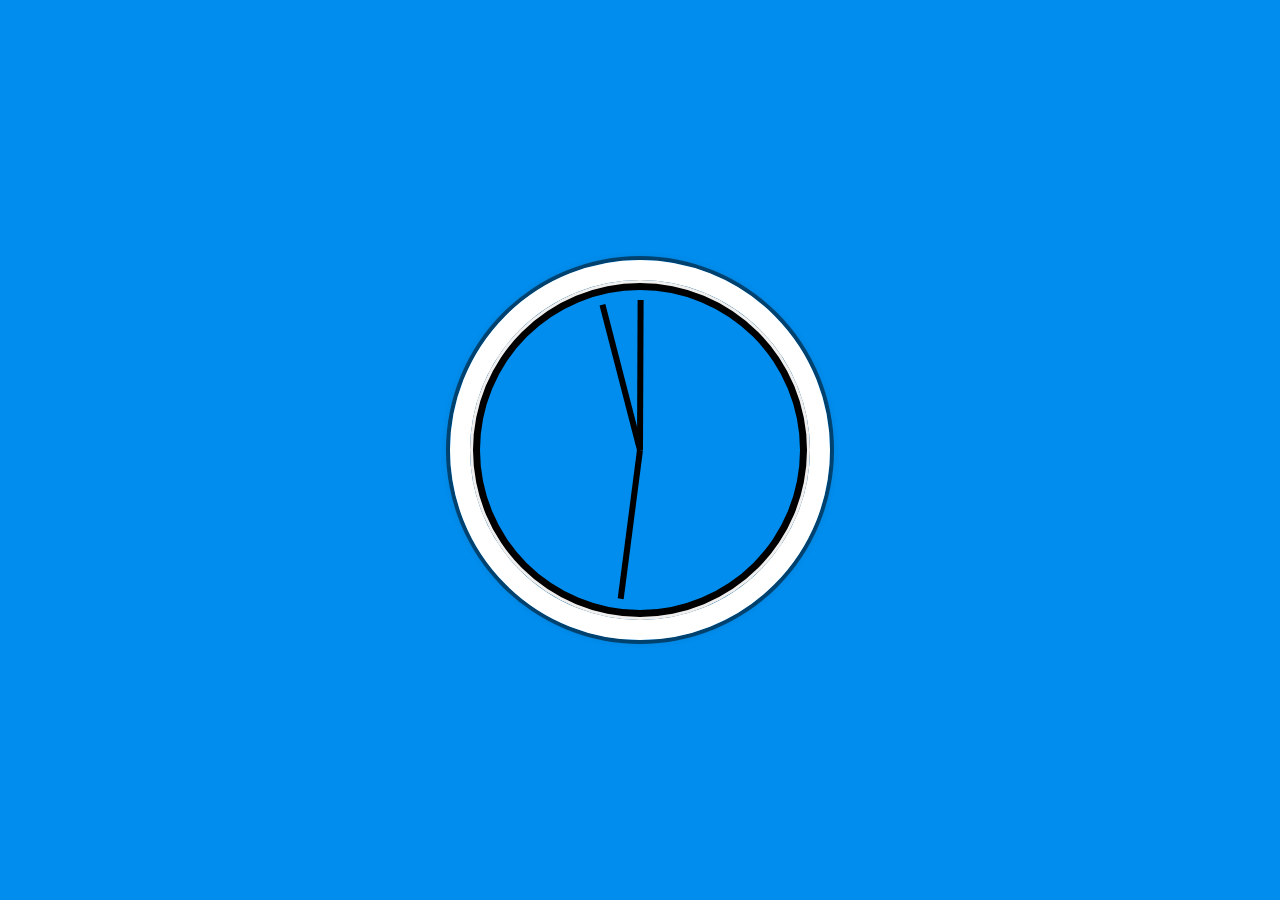
==== 02 - JS and CSS Clock/index.html @ 659c3efe "Second Project" ====
<!DOCTYPE html>
<html lang="en">
  <head>
    <title>JS + CSS Clock</title>
    <meta charset="UTF-8">
    <link href="style.css" rel="stylesheet">
  </head>
  <body>
    <div class="clock">
      <div class="clock-face">
        <div class="hand hour-hand"></div>
        <div class="hand min-hand"></div>
        <div class="hand second-hand"></div>
      </div>

      <script src="script.js"></script>
    </div>
  </body>
</html>
---- 02 - JS and CSS Clock/style.css ----
html {
  background: #018DED url(https://unsplash.it/1500/1000?image=881&blur=5);
  background-size: cover;
  font-family: 'helvetica neue';
  text-align: center;
  font-size: 10px;
}

body {
  margin: 0;
  font-size: 10px;
  display: flex;
  flex: 1;
  min-height: 100vh;
  align-items: center;
}

.clock {
  width: 30rem;
  height: 30rem;
  border: 20px solid white;
  border-radius: 50%;
  margin: 50px auto;
  position: relative;
  padding: 2rem;
  box-shadow: 0 0 0 4px rgba(0, 0, 0, .5),
    inset 0 0 0 3px #EFEFEF,
    inset 0 0 0 10px black,
    0 0 10px rgba(0, 0, 0, .2);
}

.clock-face {
  position: relative;
  width: 100%;
  height: 100%;
  transform: translateY(-3px);
}

.hand {
  width: 50%;
  height: 6px;
  background: black;
  position: absolute;
  top: 50%;
  transform-origin: 100%;
  transform: rotate(90deg);
  transition: all 0.05s;
  transition-timing-function: cubic-bezier(.1, 2.7, .58, 1);
}
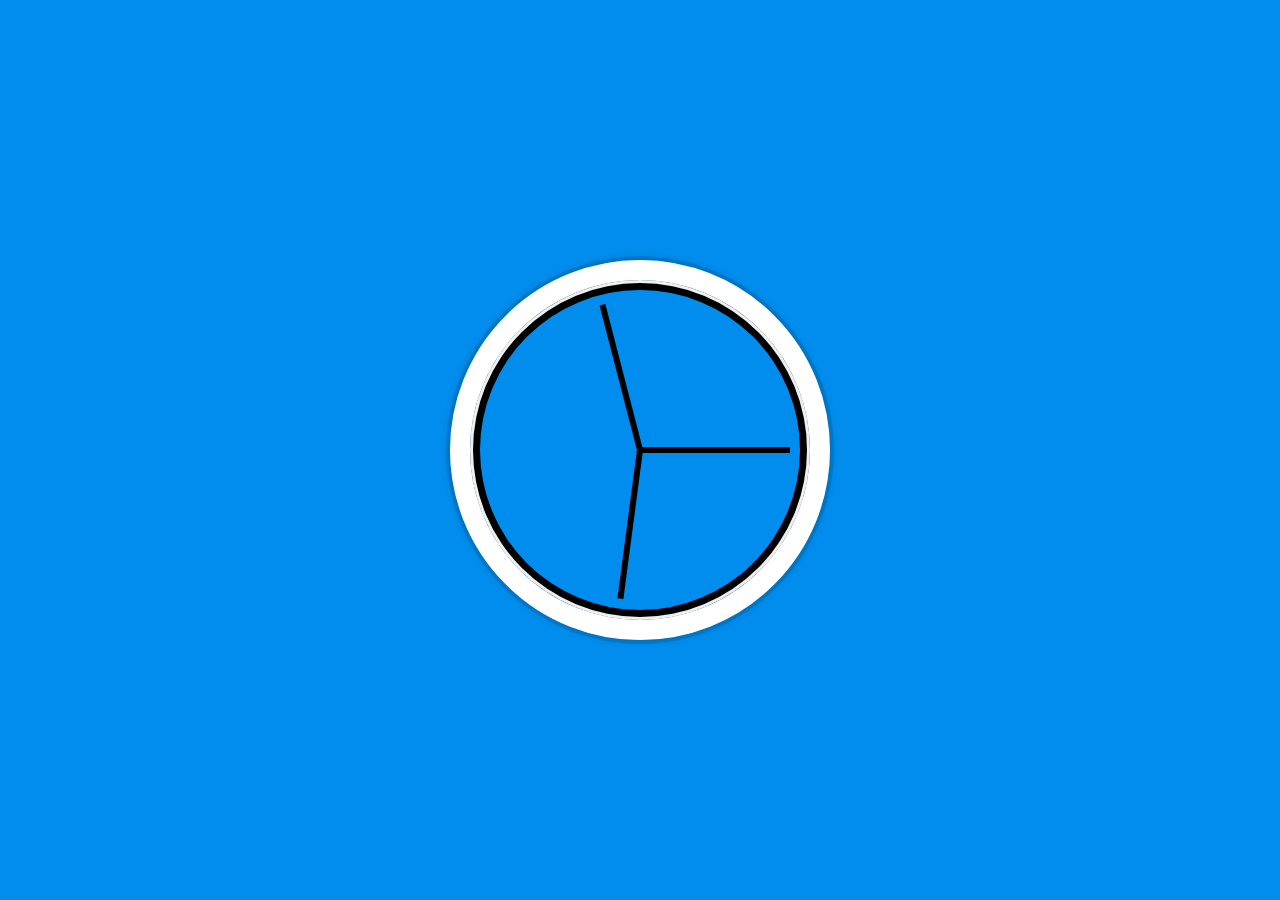
==== commit 27fabdcd: "Second Project" ====
--- a/02 - JS and CSS Clock/index.html
+++ b/02 - JS and CSS Clock/index.html
@@ -2,18 +2,96 @@
 <html lang="en">
   <head>
     <title>JS + CSS Clock</title>
-    <meta charset="UTF-8">
-    <link href="style.css" rel="stylesheet">
+    <meta charset="UTF-8" />
+    <link rel="icon" href="https://fav.farm/✅" />
   </head>
   <body>
+
+    
     <div class="clock">
       <div class="clock-face">
         <div class="hand hour-hand"></div>
         <div class="hand min-hand"></div>
         <div class="hand second-hand"></div>
       </div>
+    </div>
 
-      <script src="script.js"></script>
-    </div>
+    <style>
+      html {
+        background: #018DED
+          url(https://unsplash.it/1500/1000?image=881&blur=5);
+        background-size: cover;
+        font-family: "helvetica neue";
+        text-align: center;
+        font-size: 10px;
+      }
+
+      body {
+        margin: 0;
+        font-size: 2rem;
+        display: flex;
+        flex: 1;
+        min-height: 100vh;
+        align-items: center;
+      }
+
+      .clock {
+        width: 30rem;
+        height: 30rem;
+        border: 20px solid white;
+        border-radius: 50%;
+        margin: 50px auto;
+        position: relative;
+        padding: 2rem;
+        box-shadow: 0 0 0 4px rgba(0, 0, 0, 0.1),
+          inset 0 0 0 3px #EFEFEF,
+          inset 0 0 0 10px black,
+          0 0 10px rgba(0, 0, 0, 0.2);
+      }
+
+      .clock-face {
+        position: relative;
+        width: 100%;
+        height: 100%;
+        transform: translateY(-3px);
+      }
+
+      .hand {
+        width: 50%;
+        height: 6px;
+        background: black;
+        position: absolute;
+        top: 50%;
+        transform-origin: 100%;
+        transform: rotate(90deg);
+        transition: all 0.05s;
+        transition-timing-function: cubic-bezier(0.1, 2.7, 0.58, 1);
+      }
+    </style>
+    
+    <script>
+      const secondHand = document.querySelector(".second-hand");
+      const minsHand = document.querySelector(".min-hand");
+      const hourHand = document.querySelector(".hour-hand");
+
+      function setDate() {
+        const now = new Date();
+        const seconds = now.getSeconds();
+        const secondsDegrees = ((seconds / 60) * 360) + 90;
+        secondHand.style.transform = `rotate(${secondsDegrees}deg)`;
+
+        const mins = now.getMinutes();
+        const minsDegrees = ((mins / 60) * 360) + ((seconds / 60) * 6) + 90;
+        minsHand.style.transform = `rotate(${minsDegrees}deg)`;
+
+        const hour = now.getHours();
+        const hourDegrees = ((hour / 12) * 360) + ((mins / 60) * 30) + 90;
+        hourHand.style.transform = `rotate(${hourDegrees}deg)`;
+      }
+
+      setInterval(setDate, 1000);
+
+      setDate();
+    </script>
   </body>
 </html>
